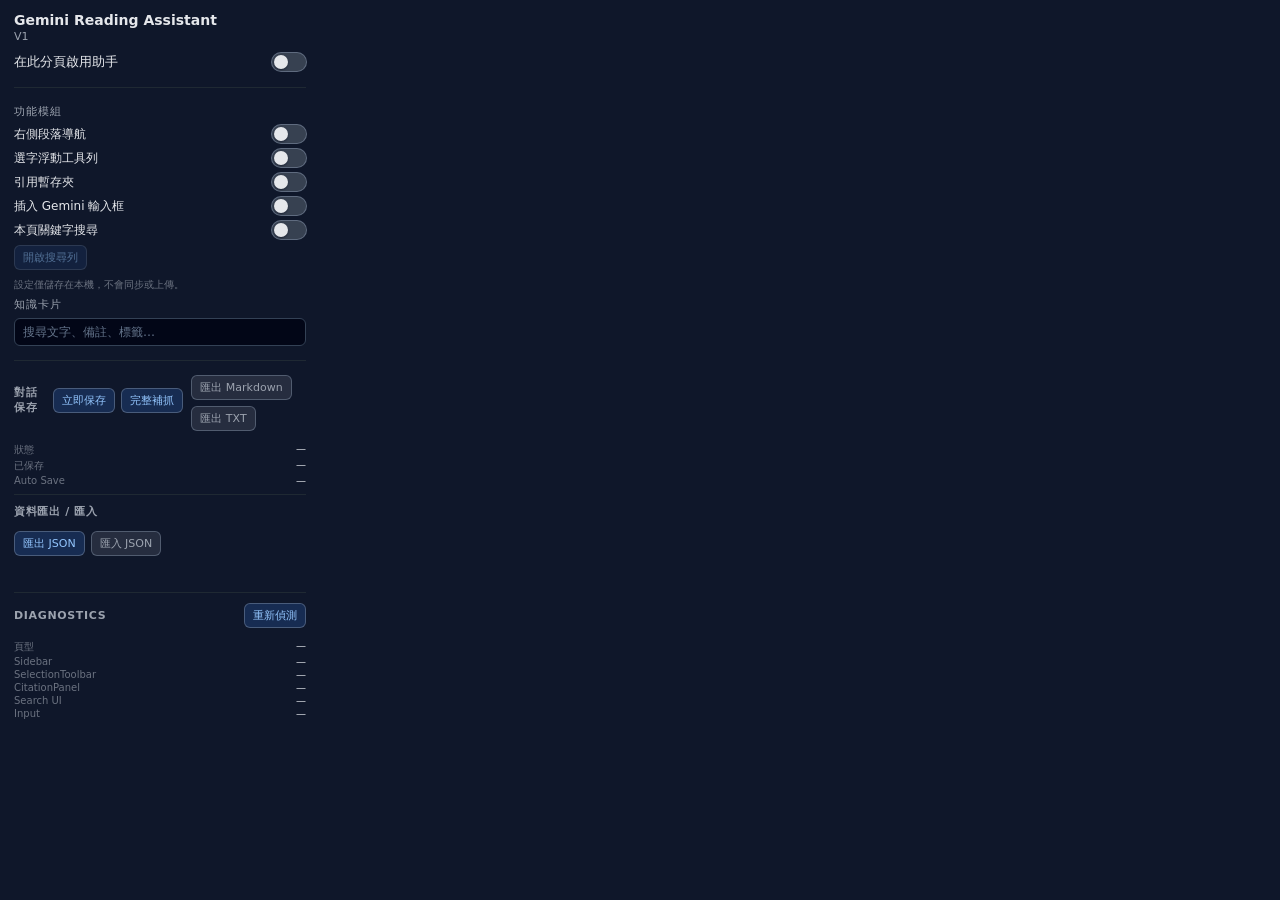
==== popup.html @ 22daa33b "v2.2.0 beta - initial open source release" ====
<!DOCTYPE html>
<html lang="zh-Hant">
  <head>
    <meta charset="UTF-8" />
    <title>Gemini Reading Assistant</title>
    <!-- Popup 專用樣式 -->
    <link rel="stylesheet" href="popup.css" />
  </head>
  <body>
    <!--
      Gemini Reading Assistant - Popup
      --------------------------------
      這裡提供簡單的控制面板，占位並連結到 storage。
      V1 僅提供開關類 UI，實際功能由 content script 解讀設定。
    -->

    <header class="gra-popup-header">
      <div class="gra-popup-header__title">Gemini Reading Assistant</div>
      <div class="gra-popup-header__subtitle">V1</div>
    </header>

    <main class="gra-popup-main">
      <!-- 總開關 -->
      <label class="gra-toggle">
        <span class="gra-toggle__label">在此分頁啟用助手</span>
        <input id="gra-toggle-enabled" type="checkbox" class="gra-toggle__input" />
        <span class="gra-toggle__slider"></span>
      </label>

      <hr class="gra-popup-divider" />

      <!-- 各模組獨立開關（僅設定占位） -->
      <section class="gra-popup-section">
        <div class="gra-popup-section__title">功能模組</div>

        <label class="gra-toggle gra-toggle--sm">
          <span class="gra-toggle__label">右側段落導航</span>
          <input
            id="gra-toggle-sidebar"
            type="checkbox"
            class="gra-toggle__input"
          />
          <span class="gra-toggle__slider"></span>
        </label>

        <label class="gra-toggle gra-toggle--sm">
          <span class="gra-toggle__label">選字浮動工具列</span>
          <input
            id="gra-toggle-selection-toolbar"
            type="checkbox"
            class="gra-toggle__input"
          />
          <span class="gra-toggle__slider"></span>
        </label>

        <label class="gra-toggle gra-toggle--sm">
          <span class="gra-toggle__label">引用暫存夾</span>
          <input
            id="gra-toggle-citation"
            type="checkbox"
            class="gra-toggle__input"
          />
          <span class="gra-toggle__slider"></span>
        </label>

        <label class="gra-toggle gra-toggle--sm">
          <span class="gra-toggle__label">插入 Gemini 輸入框</span>
          <input
            id="gra-toggle-gemini-input"
            type="checkbox"
            class="gra-toggle__input"
          />
          <span class="gra-toggle__slider"></span>
        </label>

        <label class="gra-toggle gra-toggle--sm">
          <span class="gra-toggle__label">本頁關鍵字搜尋</span>
          <input
            id="gra-toggle-page-search"
            type="checkbox"
            class="gra-toggle__input"
          />
          <span class="gra-toggle__slider"></span>
        </label>

        <button
          id="gra-btn-open-search"
          type="button"
          class="gra-popup-btn gra-popup-btn--sm"
          disabled
        >
          開啟搜尋列
        </button>
      </section>
    </main>

    <footer class="gra-popup-footer">
      <span class="gra-popup-footer__hint">
        設定僅儲存在本機，不會同步或上傳。
      </span>
    </footer>

    <section class="gra-popup-section gra-popup-cards" aria-label="知識卡片">
      <div class="gra-popup-cards__header">
        <span class="gra-popup-cards__title">知識卡片</span>
      </div>
      <input
        id="gra-cards-search"
        type="search"
        class="gra-popup-cards__search"
        placeholder="搜尋文字、備註、標籤…"
        autocomplete="off"
      />
      <div id="gra-cards-list" class="gra-popup-cards__list"></div>
    </section>

    <section class="gra-popup-section gra-popup-journal">
      <div class="gra-popup-journal__header">
        <span class="gra-popup-journal__title">對話保存</span>
        <div class="gra-popup-journal__actions">
          <button id="gra-btn-save-conversation" type="button" class="gra-popup-btn gra-popup-btn--sm">
            立即保存
          </button>
          <button id="gra-btn-full-backfill" type="button" class="gra-popup-btn gra-popup-btn--sm">
            完整補抓
          </button>
        </div>
        <div class="gra-popup-journal__export">
          <button id="gra-btn-export-md" type="button" class="gra-popup-btn gra-popup-btn--sm gra-popup-btn--secondary">
            匯出 Markdown
          </button>
          <button id="gra-btn-export-txt" type="button" class="gra-popup-btn gra-popup-btn--sm gra-popup-btn--secondary">
            匯出 TXT
          </button>
        </div>
      </div>
      <div id="gra-journal-status" class="gra-popup-journal__status">
        <div class="gra-popup-journal__row">
          <span class="gra-popup-journal__label">狀態</span>
          <span id="gra-journal-status-text" class="gra-popup-journal__value">—</span>
        </div>
        <div class="gra-popup-journal__row">
          <span class="gra-popup-journal__label">已保存</span>
          <span id="gra-journal-saved-count" class="gra-popup-journal__value">—</span>
        </div>
        <div class="gra-popup-journal__row">
          <span class="gra-popup-journal__label">Auto Save</span>
          <span id="gra-auto-save-status" class="gra-popup-journal__value">—</span>
        </div>
      </div>
    </section>

    <section class="gra-popup-section gra-popup-data-io">
      <div class="gra-popup-data-io__header">
        <span class="gra-popup-data-io__title">資料匯出 / 匯入</span>
      </div>
      <div class="gra-popup-data-io__actions">
        <button id="gra-btn-export-data" type="button" class="gra-popup-btn gra-popup-btn--sm">
          匯出 JSON
        </button>
        <button id="gra-btn-import-data" type="button" class="gra-popup-btn gra-popup-btn--sm gra-popup-btn--secondary">
          匯入 JSON
        </button>
        <input id="gra-input-import-file" type="file" accept=".json,application/json" hidden />
      </div>
      <div id="gra-data-io-status" class="gra-popup-data-io__status" aria-live="polite"></div>
    </section>

    <section class="gra-popup-section gra-popup-diagnostics">
      <div class="gra-popup-diagnostics__header">
        <span class="gra-popup-diagnostics__title">Diagnostics</span>
        <button id="gra-btn-refresh-diagnostics" type="button" class="gra-popup-btn gra-popup-btn--sm">
          重新偵測
        </button>
      </div>
      <div id="gra-diagnostics-content" class="gra-popup-diagnostics__content">
        <div class="gra-popup-diagnostics__row">
          <span class="gra-popup-diagnostics__label">頁型</span>
          <span id="gra-diag-page-type" class="gra-popup-diagnostics__value">—</span>
        </div>
        <div class="gra-popup-diagnostics__row">
          <span class="gra-popup-diagnostics__label">Sidebar</span>
          <span id="gra-diag-sidebar" class="gra-popup-diagnostics__value">—</span>
        </div>
        <div class="gra-popup-diagnostics__row">
          <span class="gra-popup-diagnostics__label">SelectionToolbar</span>
          <span id="gra-diag-toolbar" class="gra-popup-diagnostics__value">—</span>
        </div>
        <div class="gra-popup-diagnostics__row">
          <span class="gra-popup-diagnostics__label">CitationPanel</span>
          <span id="gra-diag-citation" class="gra-popup-diagnostics__value">—</span>
        </div>
        <div class="gra-popup-diagnostics__row">
          <span class="gra-popup-diagnostics__label">Search UI</span>
          <span id="gra-diag-search" class="gra-popup-diagnostics__value">—</span>
        </div>
        <div class="gra-popup-diagnostics__row">
          <span class="gra-popup-diagnostics__label">Input</span>
          <span id="gra-diag-input" class="gra-popup-diagnostics__value">—</span>
        </div>
      </div>
    </section>

    <!-- 先載入共用 storage 工具，再載入 popup 腳本 -->
    <script src="utils/storage.js"></script>
    <script src="popup.js"></script>
  </body>
</html>
---- popup.css ----
/* Gemini Reading Assistant - Popup Styles
 * ---------------------------------------
 * 簡潔、易讀的控制面板樣式，只提供 V1 需要的基礎外觀。
 */

 :root {
  color-scheme: light dark;
}

body {
  margin: 0;
  padding: 12px 14px;
  width: 320px;
  box-sizing: border-box;

  font-family: system-ui, -apple-system, BlinkMacSystemFont, "Segoe UI",
    sans-serif;
  font-size: 13px;

  background: #0f172a;
  color: #e5e7eb;
}

.gra-popup-header {
  display: flex;
  flex-direction: column;
  gap: 2px;
  margin-bottom: 10px;
}

.gra-popup-header__title {
  font-size: 14px;
  font-weight: 600;
}

.gra-popup-header__subtitle {
  font-size: 11px;
  color: #9ca3af;
}

.gra-popup-main {
  display: flex;
  flex-direction: column;
  gap: 8px;
}

.gra-popup-divider {
  border: none;
  border-top: 1px solid #1f2933;
  margin: 8px 0;
}

.gra-popup-section {
  display: flex;
  flex-direction: column;
  gap: 6px;
}

.gra-popup-section__title {
  font-size: 11px;
  text-transform: uppercase;
  letter-spacing: 0.08em;
  color: #9ca3af;
}

.gra-popup-footer {
  margin-top: 8px;
}

.gra-popup-footer__hint {
  display: block;
  font-size: 10px;
  color: #6b7280;
}

/* ---- 知識卡片（Phase 1）-------------------------------------------------- */

.gra-popup-cards__header {
  margin-top: 4px;
}

.gra-popup-cards__title {
  font-size: 11px;
  text-transform: uppercase;
  letter-spacing: 0.08em;
  color: #9ca3af;
}

.gra-popup-cards__search {
  width: 100%;
  box-sizing: border-box;
  padding: 6px 8px;
  border-radius: 6px;
  border: 1px solid #334155;
  background: #020617;
  color: #e5e7eb;
  font-size: 12px;
  font-family: inherit;
}

.gra-popup-cards__search::placeholder {
  color: #64748b;
}

.gra-popup-cards__list {
  max-height: 160px;
  overflow-y: auto;
  display: flex;
  flex-direction: column;
  gap: 6px;
  font-size: 11px;
}

.gra-popup-cards__empty {
  color: #64748b;
  padding: 4px 0;
}

.gra-popup-cards__row {
  padding: 6px 8px;
  border-radius: 6px;
  background: rgba(30, 41, 59, 0.6);
  border: 1px solid #1e293b;
}

.gra-popup-cards__text {
  color: #e5e7eb;
  line-height: 1.35;
  word-break: break-word;
}

.gra-popup-cards__meta {
  margin-top: 4px;
  font-size: 10px;
  color: #94a3b8;
}

/* ---- Toggle Switch ------------------------------------------------------- */

.gra-toggle {
  display: flex;
  align-items: center;
  justify-content: space-between;
  gap: 12px;
}

.gra-toggle--sm {
  font-size: 12px;
}

.gra-toggle__label {
  flex: 1;
}

.gra-toggle__input {
  position: absolute;
  opacity: 0;
  pointer-events: none;
}

.gra-toggle__slider {
  position: relative;
  width: 34px;
  height: 18px;
  border-radius: 999px;
  background: #374151;
  cursor: pointer;
  flex-shrink: 0;
  transition: background 0.18s ease-out, box-shadow 0.18s ease-out;
  box-shadow: 0 0 0 1px rgba(148, 163, 184, 0.6);
}

.gra-toggle__slider::before {
  content: "";
  position: absolute;
  top: 2px;
  left: 2px;
  width: 14px;
  height: 14px;
  border-radius: 999px;
  background: #e5e7eb;
  box-shadow: 0 1px 2px rgba(15, 23, 42, 0.7);
  transition: transform 0.18s ease-out;
}

.gra-toggle__input:checked + .gra-toggle__slider {
  background: #22c55e;
  box-shadow: 0 0 0 1px rgba(34, 197, 94, 0.9);
}

.gra-toggle__input:checked + .gra-toggle__slider::before {
  transform: translateX(16px);
}

/* ---- Popup Button ------------------------------------------------------- */

.gra-popup-btn {
  padding: 6px 10px;
  border-radius: 6px;
  border: 1px solid rgba(148, 163, 184, 0.4);
  background: rgba(59, 130, 246, 0.2);
  color: #93c5fd;
  font-size: 12px;
  cursor: pointer;
  font-family: inherit;
}

.gra-popup-btn:hover:not(:disabled) {
  background: rgba(59, 130, 246, 0.3);
}

.gra-popup-btn:disabled {
  opacity: 0.5;
  cursor: not-allowed;
}

.gra-popup-btn--sm {
  font-size: 11px;
  padding: 4px 8px;
  align-self: flex-start;
}

/* ---- Conversation Journal ------------------------------------------------ */

.gra-popup-journal {
  margin-top: 8px;
  padding-top: 8px;
  border-top: 1px solid #1f2933;
}

.gra-popup-journal__header {
  display: flex;
  align-items: center;
  justify-content: space-between;
  gap: 8px;
  margin-bottom: 6px;
}

.gra-popup-journal__actions {
  display: flex;
  gap: 6px;
  flex-shrink: 0;
}

.gra-popup-journal__export {
  display: flex;
  gap: 6px;
  margin-top: 6px;
  flex-wrap: wrap;
}

.gra-popup-btn--secondary {
  background: rgba(107, 114, 128, 0.25);
  color: #9ca3af;
}

.gra-popup-btn--secondary:hover:not(:disabled) {
  background: rgba(107, 114, 128, 0.35);
}

.gra-popup-journal__title {
  font-size: 11px;
  font-weight: 600;
  text-transform: uppercase;
  letter-spacing: 0.06em;
  color: #9ca3af;
}

.gra-popup-journal__status {
  display: flex;
  flex-direction: column;
  gap: 2px;
}

.gra-popup-journal__row {
  display: flex;
  justify-content: space-between;
  gap: 8px;
  font-size: 10px;
}

.gra-popup-journal__label {
  color: #6b7280;
  flex-shrink: 0;
}

.gra-popup-journal__value {
  color: #d1d5db;
  text-align: right;
  word-break: break-all;
}

/* ---- Data Export / Import ------------------------------------------------- */

.gra-popup-data-io {
  margin-top: 8px;
  padding-top: 8px;
  border-top: 1px solid #1f2933;
}

.gra-popup-data-io__header {
  margin-bottom: 6px;
}

.gra-popup-data-io__title {
  font-size: 11px;
  font-weight: 600;
  text-transform: uppercase;
  letter-spacing: 0.06em;
  color: #9ca3af;
}

.gra-popup-data-io__actions {
  display: flex;
  gap: 6px;
  flex-wrap: wrap;
}

.gra-popup-data-io__status {
  font-size: 10px;
  color: #6b7280;
  margin-top: 4px;
  min-height: 14px;
}

.gra-popup-data-io__status--success {
  color: #22c55e;
}

.gra-popup-data-io__status--error {
  color: #ef4444;
}

/* ---- Diagnostics --------------------------------------------------------- */

.gra-popup-diagnostics {
  margin-top: 12px;
  padding-top: 10px;
  border-top: 1px solid #1f2933;
}

.gra-popup-diagnostics__header {
  display: flex;
  align-items: center;
  justify-content: space-between;
  gap: 8px;
  margin-bottom: 6px;
}

.gra-popup-diagnostics__title {
  font-size: 11px;
  font-weight: 600;
  text-transform: uppercase;
  letter-spacing: 0.06em;
  color: #9ca3af;
}

.gra-popup-diagnostics__content {
  display: flex;
  flex-direction: column;
  gap: 2px;
}

.gra-popup-diagnostics__row {
  display: flex;
  justify-content: space-between;
  gap: 8px;
  font-size: 10px;
}

.gra-popup-diagnostics__label {
  color: #6b7280;
  flex-shrink: 0;
}

.gra-popup-diagnostics__value {
  color: #d1d5db;
  text-align: right;
  word-break: break-all;
}
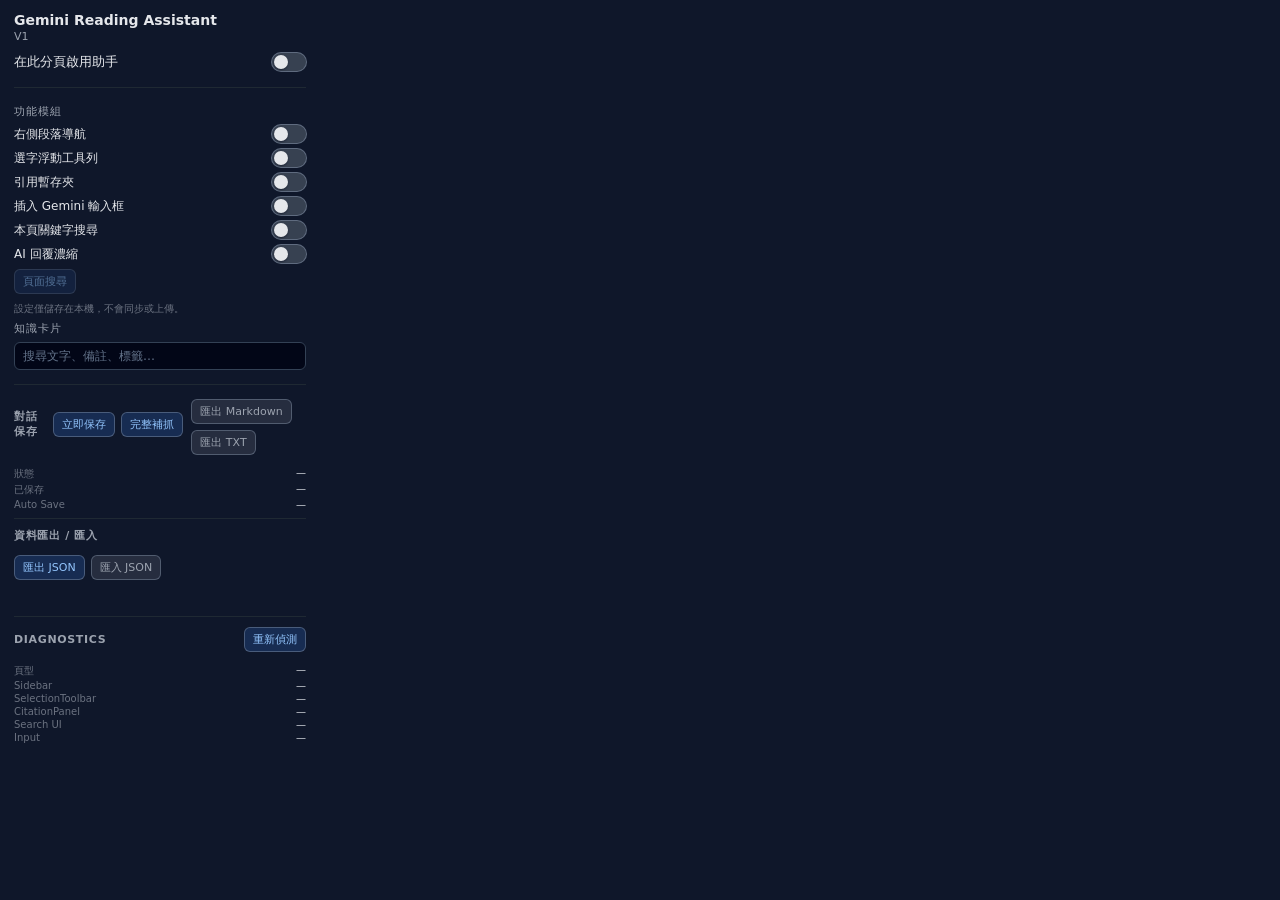
==== commit c58863d2: "fix: resolve sidebar navigation crash and unify export system - Fix critical ReferenceError in runCo" ====
--- a/popup.html
+++ b/popup.html
@@ -83,13 +83,24 @@
           <span class="gra-toggle__slider"></span>
         </label>
 
+        <label class="gra-toggle gra-toggle--sm">
+          <span class="gra-toggle__label">AI 回覆濃縮</span>
+          <input
+            id="gra-toggle-message-condense"
+            type="checkbox"
+            class="gra-toggle__input"
+          />
+          <span class="gra-toggle__slider"></span>
+        </label>
+
         <button
           id="gra-btn-open-search"
           type="button"
           class="gra-popup-btn gra-popup-btn--sm"
           disabled
+          title="在頁面上搜尋並高亮文字 (Ctrl+F)"
         >
-          開啟搜尋列
+          頁面搜尋
         </button>
       </section>
     </main>
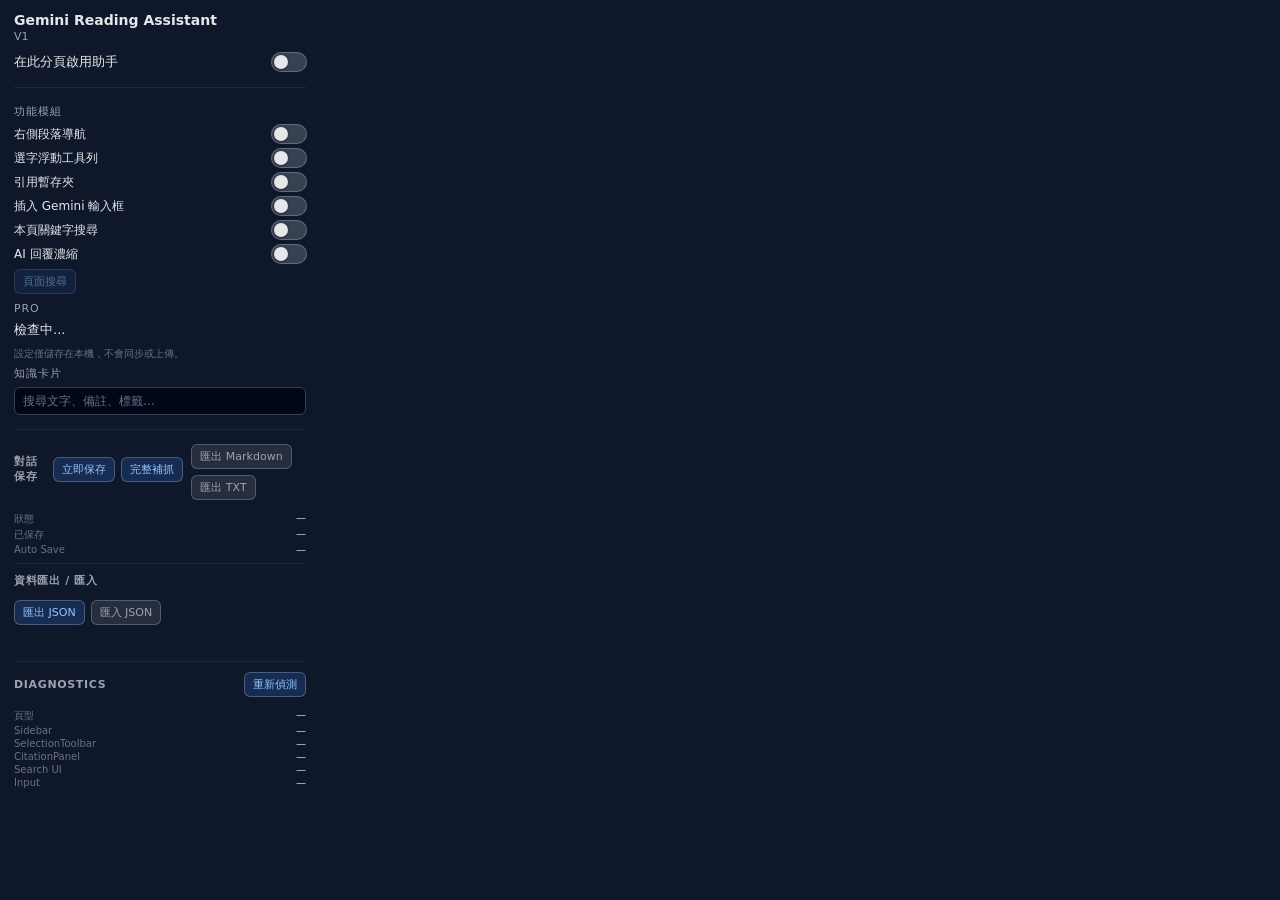
==== commit de732163: "feat: add Pro license activation UI in popup Co-Authored-By: Claude Opus 4.6 (1M context) <noreply@a" ====
--- a/popup.html
+++ b/popup.html
@@ -103,6 +103,29 @@
           頁面搜尋
         </button>
       </section>
+
+      <!-- Pro License -->
+      <section class="gra-popup-section" id="gra-license-section">
+        <div class="gra-popup-section__title">Pro</div>
+        <div id="gra-license-status" class="gra-popup-license__status">檢查中...</div>
+        <div id="gra-license-input-row" class="gra-popup-license__row" style="display:none;">
+          <input
+            id="gra-license-key"
+            type="text"
+            placeholder="GRA-PRO-XXXXXXXX"
+            class="gra-popup-input"
+          />
+          <button id="gra-btn-activate" type="button" class="gra-popup-btn gra-popup-btn--sm">
+            啟用
+          </button>
+        </div>
+        <div id="gra-license-active-row" class="gra-popup-license__row" style="display:none;">
+          <span id="gra-license-active-text"></span>
+          <button id="gra-btn-deactivate" type="button" class="gra-popup-btn gra-popup-btn--sm gra-popup-btn--secondary">
+            取消授權
+          </button>
+        </div>
+      </section>
     </main>
 
     <footer class="gra-popup-footer">
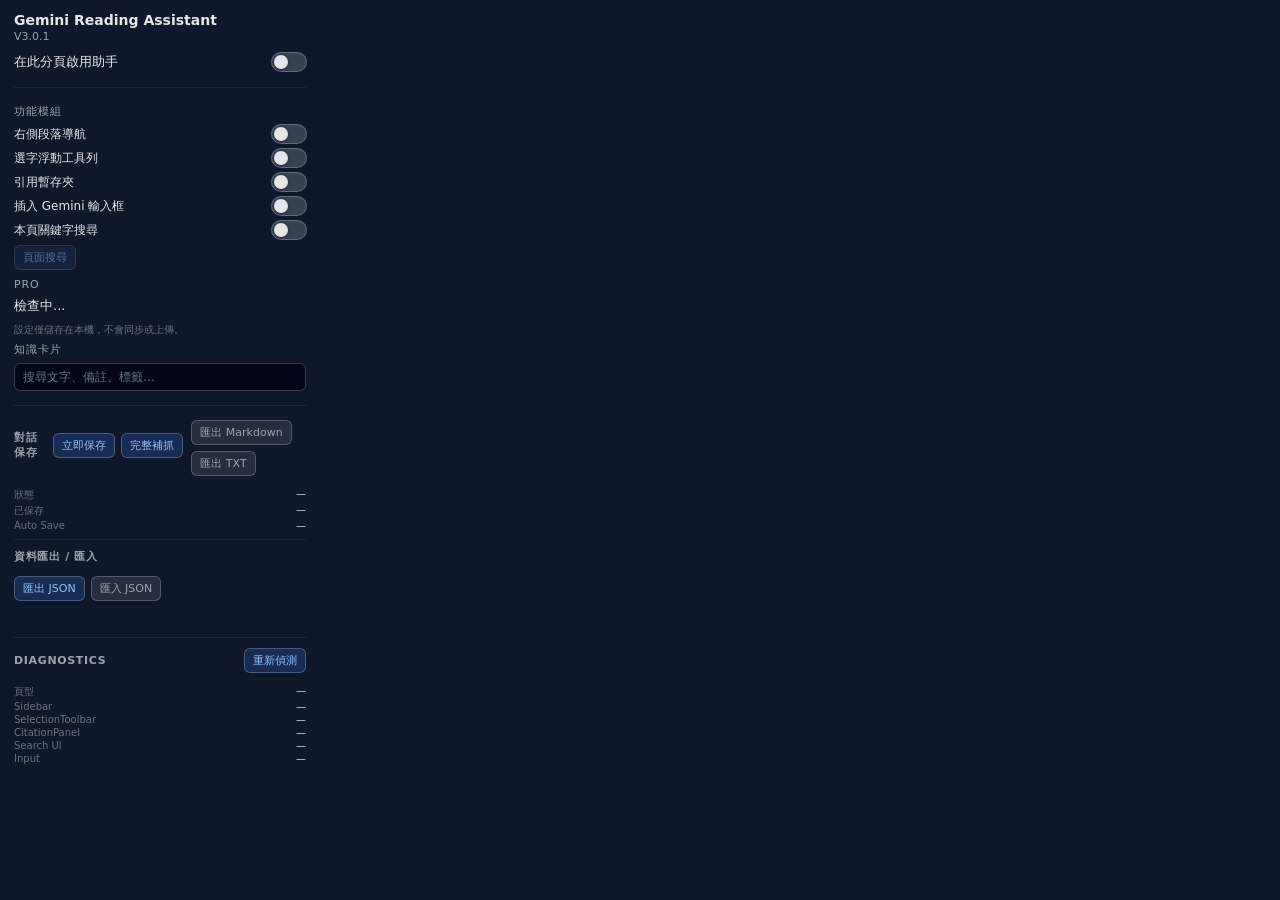
==== commit 0419fa4f: "release: v3.0.1 — Pro features, Gumroad license integration, docs update - Add Pro tier: Critical Co" ====
--- a/popup.html
+++ b/popup.html
@@ -16,7 +16,7 @@
 
     <header class="gra-popup-header">
       <div class="gra-popup-header__title">Gemini Reading Assistant</div>
-      <div class="gra-popup-header__subtitle">V1</div>
+      <div class="gra-popup-header__subtitle">V3.0.1</div>
     </header>
 
     <main class="gra-popup-main">
@@ -77,16 +77,6 @@
           <span class="gra-toggle__label">本頁關鍵字搜尋</span>
           <input
             id="gra-toggle-page-search"
-            type="checkbox"
-            class="gra-toggle__input"
-          />
-          <span class="gra-toggle__slider"></span>
-        </label>
-
-        <label class="gra-toggle gra-toggle--sm">
-          <span class="gra-toggle__label">AI 回覆濃縮</span>
-          <input
-            id="gra-toggle-message-condense"
             type="checkbox"
             class="gra-toggle__input"
           />
@@ -118,12 +108,31 @@
           <button id="gra-btn-activate" type="button" class="gra-popup-btn gra-popup-btn--sm">
             啟用
           </button>
+          <a id="gra-get-license-link" href="https://gumroad.com/l/hsiowq" target="_blank" class="gra-popup-link gra-popup-link--pro">取得授權</a>
         </div>
         <div id="gra-license-active-row" class="gra-popup-license__row" style="display:none;">
           <span id="gra-license-active-text"></span>
           <button id="gra-btn-deactivate" type="button" class="gra-popup-btn gra-popup-btn--sm gra-popup-btn--secondary">
             取消授權
           </button>
+        </div>
+        <div id="gra-plan-selector-row" class="gra-popup-license__row" style="display:none;">
+          <label class="gra-popup-label" for="gra-plan-select">Gemini 方案</label>
+          <select id="gra-plan-select" class="gra-popup-select">
+            <option value="flash-32k">Flash (~32K)</option>
+            <option value="pro-128k" selected>Pro (~128K)</option>
+            <option value="ultra-1m">Ultra / Advanced (~1M)</option>
+          </select>
+        </div>
+        <div id="gra-condense-prompt-row" class="gra-popup-license__prompt-row" style="display:none;">
+          <label class="gra-popup-label" for="gra-condense-prompt">決策濃縮鏡頭</label>
+          <textarea
+            id="gra-condense-prompt"
+            class="gra-popup-textarea"
+            rows="3"
+            placeholder="留空使用預設（邏輯漏洞 · 反面因素 · 決策基點）"
+          ></textarea>
+          <div class="gra-popup-hint">校準你的批判鏡頭：法律風險、技術可行性、財務影響、合規要求…</div>
         </div>
       </section>
     </main>
--- a/popup.css
+++ b/popup.css
@@ -220,6 +220,19 @@
   align-self: flex-start;
 }
 
+/* ---- Pro License Link ---------------------------------------------------- */
+.gra-popup-link--pro {
+  font-size: 11px;
+  color: #8ab4f8;
+  text-decoration: none;
+  align-self: center;
+  margin-left: 6px;
+}
+.gra-popup-link--pro:hover {
+  text-decoration: underline;
+  color: #aecbfa;
+}
+
 /* ---- Conversation Journal ------------------------------------------------ */
 
 .gra-popup-journal {
@@ -379,3 +392,32 @@
   word-break: break-all;
 }
 
+/* ---- Pro License UI ---- */
+.gra-popup-license__prompt-row {
+  margin-top: 8px;
+}
+
+.gra-popup-textarea {
+  width: 100%;
+  padding: 6px 8px;
+  background: #1e293b;
+  border: 1px solid #334155;
+  border-radius: 6px;
+  color: #e2e8f0;
+  font-size: 11px;
+  font-family: inherit;
+  resize: vertical;
+  min-height: 48px;
+}
+
+.gra-popup-textarea:focus {
+  outline: none;
+  border-color: #6366f1;
+}
+
+.gra-popup-hint {
+  font-size: 10px;
+  color: #64748b;
+  margin-top: 3px;
+}
+
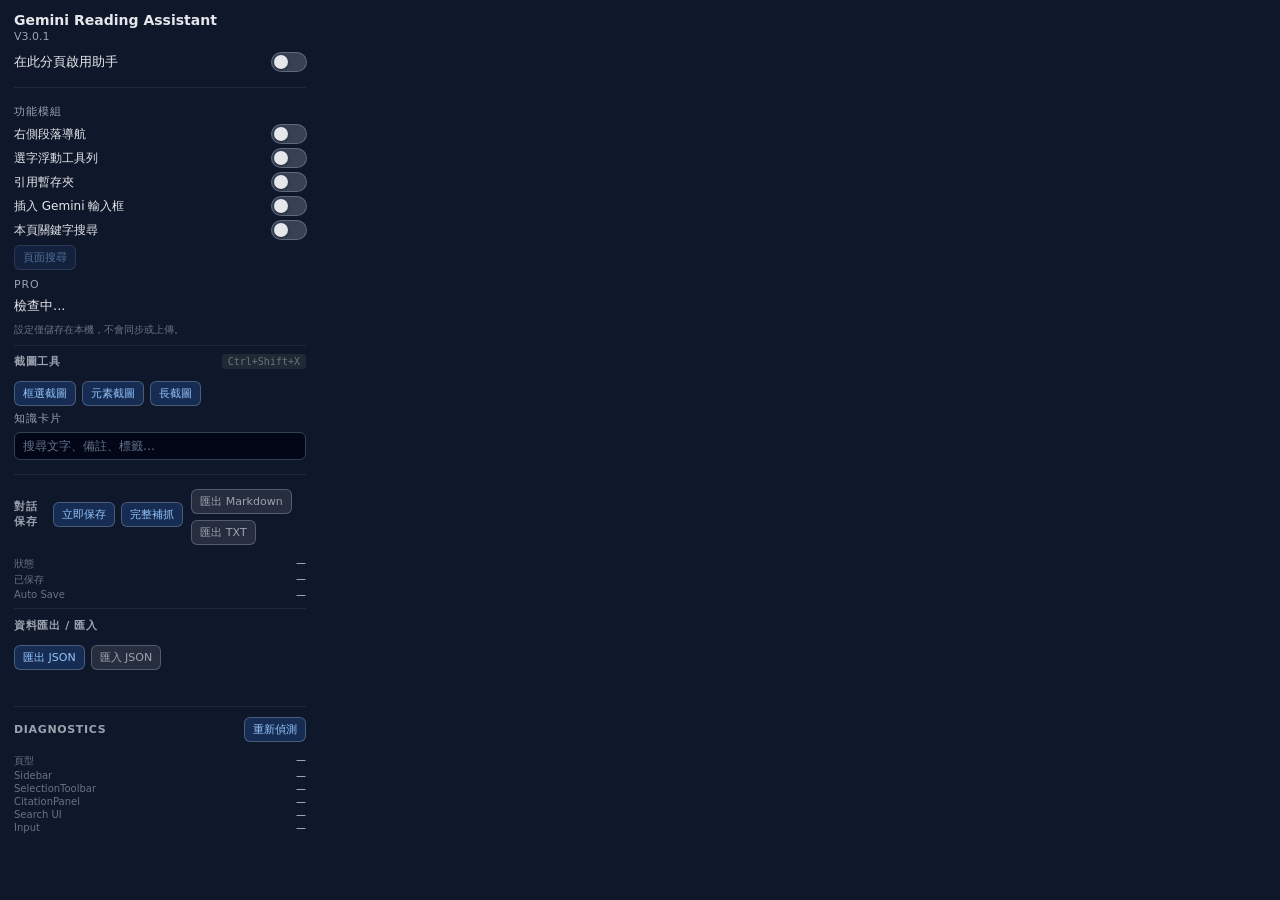
==== commit 1c19bcff: "feat: screenshot tools + TXT unicode fix + IME support + search shortcuts Screenshot tools (Free tie" ====
--- a/popup.html
+++ b/popup.html
@@ -143,6 +143,24 @@
       </span>
     </footer>
 
+    <section class="gra-popup-section gra-popup-screenshot">
+      <div class="gra-popup-screenshot__header">
+        <span class="gra-popup-screenshot__title">截圖工具</span>
+        <span class="gra-popup-screenshot__shortcut">Ctrl+Shift+X</span>
+      </div>
+      <div class="gra-popup-screenshot__actions">
+        <button id="gra-btn-ss-region" type="button" class="gra-popup-btn gra-popup-btn--sm">
+          框選截圖
+        </button>
+        <button id="gra-btn-ss-element" type="button" class="gra-popup-btn gra-popup-btn--sm">
+          元素截圖
+        </button>
+        <button id="gra-btn-ss-scroll" type="button" class="gra-popup-btn gra-popup-btn--sm">
+          長截圖
+        </button>
+      </div>
+    </section>
+
     <section class="gra-popup-section gra-popup-cards" aria-label="知識卡片">
       <div class="gra-popup-cards__header">
         <span class="gra-popup-cards__title">知識卡片</span>
--- a/popup.css
+++ b/popup.css
@@ -344,6 +344,44 @@
   color: #ef4444;
 }
 
+/* ---- Screenshot ---------------------------------------------------------- */
+
+.gra-popup-screenshot {
+  margin-top: 8px;
+  padding-top: 8px;
+  border-top: 1px solid #1f2933;
+}
+
+.gra-popup-screenshot__header {
+  margin-bottom: 6px;
+  display: flex;
+  align-items: center;
+  justify-content: space-between;
+}
+
+.gra-popup-screenshot__shortcut {
+  font-size: 10px;
+  color: #6b7280;
+  background: #1f2933;
+  padding: 2px 6px;
+  border-radius: 3px;
+  font-family: monospace;
+}
+
+.gra-popup-screenshot__title {
+  font-size: 11px;
+  font-weight: 600;
+  text-transform: uppercase;
+  letter-spacing: 0.06em;
+  color: #9ca3af;
+}
+
+.gra-popup-screenshot__actions {
+  display: flex;
+  gap: 6px;
+  flex-wrap: wrap;
+}
+
 /* ---- Diagnostics --------------------------------------------------------- */
 
 .gra-popup-diagnostics {
